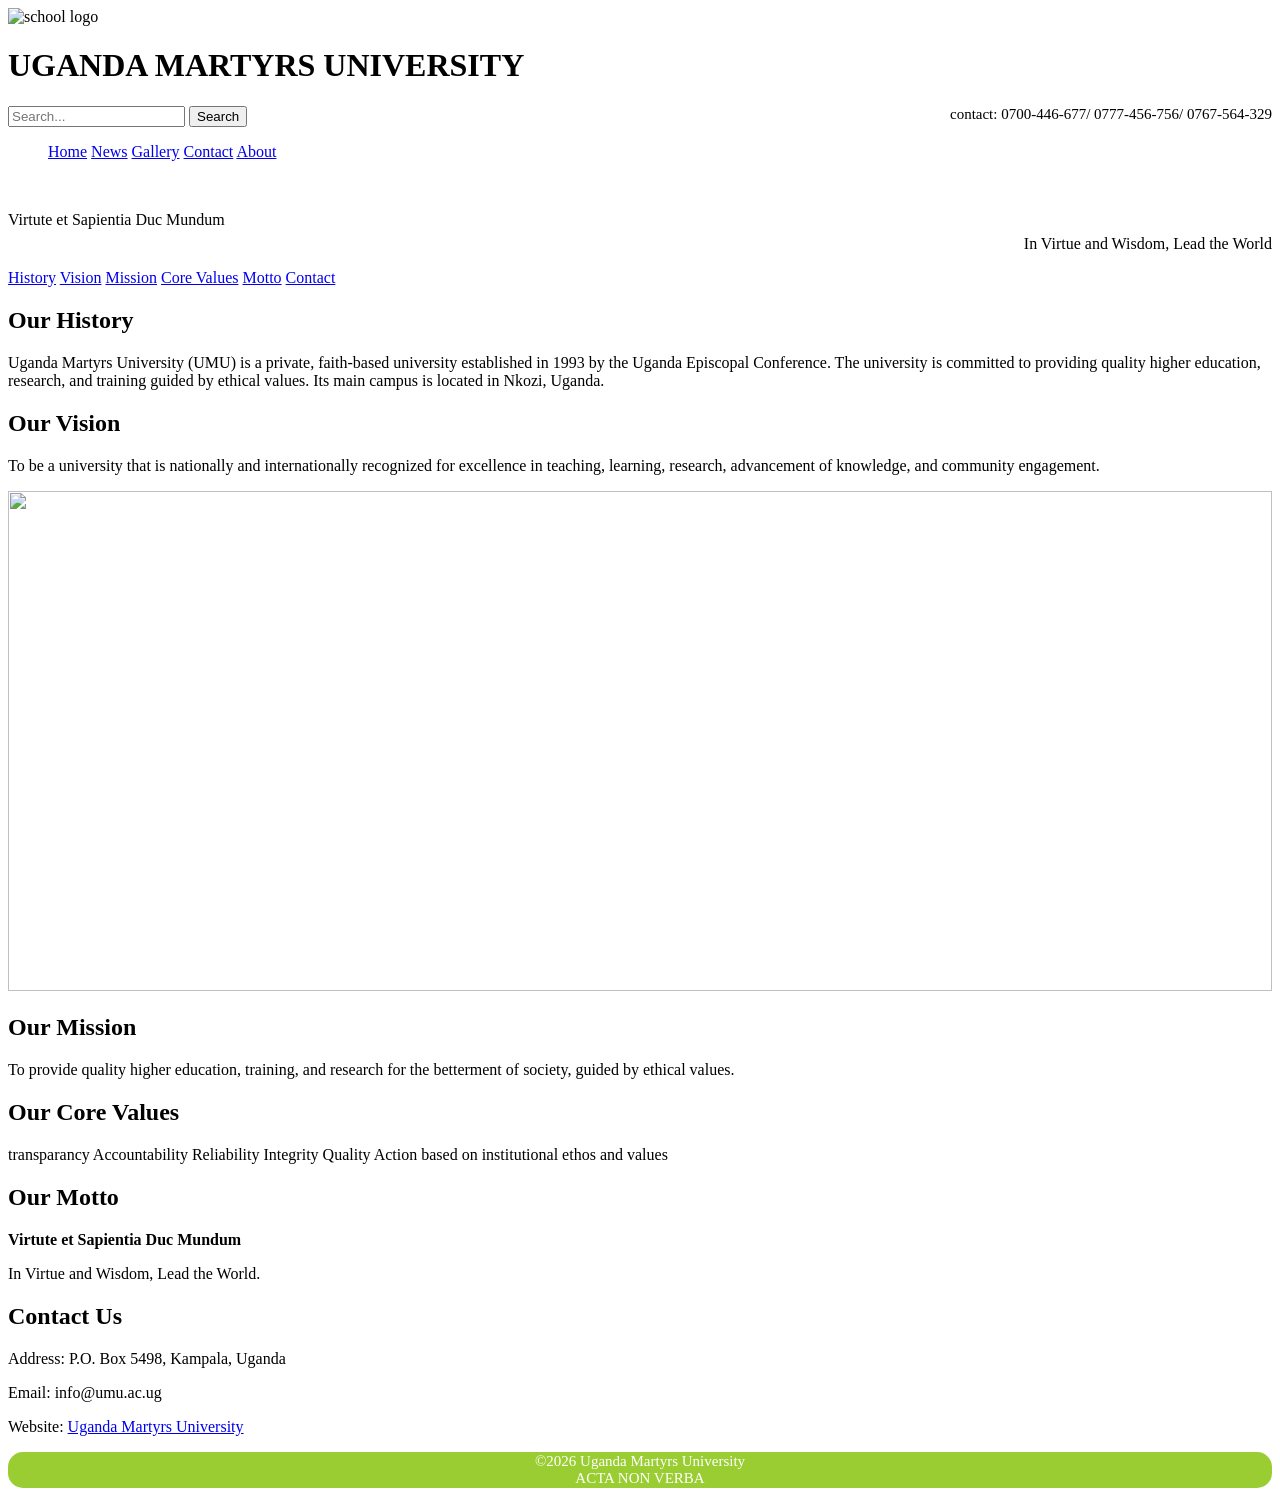
==== about.html @ 5848f0a1 "commit Added a new about page for Uganda Martyrs University, including sections for history, vision," ====
<!DOCTYPE html>
<html lang="en">
   <head>
   <meta charset="UTF-8">
   <meta name="viewport" content="width=device-width, initial-scale=1.0">
   <title>my homepage</title>
   <link rel="stylesheet" href="style.css">
</head>
<body>
     <div class="logo">
    <header>
       <img src="images/logo.png" class="logo" alt="school logo"  width="60px" height="50px">
    <div>
      <h1> UGANDA MARTYRS UNIVERSITY</h1>
      <div class="contact" style="text-align: center; float: right; font-size: 15px; color: black;">
    contact: 0700-446-677/ 0777-456-756/ 0767-564-329
      </div>
    </div>
    

    
    <form class="search">
            <input type="text" placeholder="Search...">
            <button type="submit">Search</button>
        </form>
    </header>
   

    <nav>

           <ul class="sidenav">
  <a class="active" href="index.html">Home</a>
  <a href="news.html">News</a>
  <a href="gallery.html">Gallery</a>
  <a href="contact.html">Contact</a>
  <a href="about.html">About</a>
</ul>
</nav>
<div>
<img src="images/images (2).jfif" alt=""width = 50%: length =55%:>
<img src="images/images (1).jfif" alt=""width =40%:length = 40%: >
<p>Virtute et Sapientia Duc Mundum</p>
<p style="text-align: right; margin-top: -10px;">In Virtue and Wisdom, Lead the World</p>
    </div>
<nav>
    <a href="#history">History</a>
    <a href="#vision">Vision</a>
    <a href="#mission">Mission</a>
    <a href="#values">Core Values</a>
    <a href="#motto">Motto</a>
    <a href="#contact">Contact</a>
</nav>

<div class="container">

    <section id="history">
        <h2>Our History</h2>
        <p>
            Uganda Martyrs University (UMU) is a private,
            faith-based university established in 1993 by
            the Uganda Episcopal Conference. The university
            is committed to providing quality higher education,
            research, and training guided by ethical values.
            Its main campus is located in Nkozi, Uganda.
        </p>
    </section>

    <section id="vision">
        <h2>Our Vision</h2>
        <p>
            To be a university that is nationally and
            internationally recognized for excellence in
            teaching, learning, research, advancement of
            knowledge, and community engagement.
        </p>
    </section>
    <img src="images/images.jfif" alt=""style="width: 100%; height: 500px;">

    <section id="mission">
        <h2>Our Mission</h2>
        <p>
            To provide quality higher education, training,
            and research for the betterment of society,
            guided by ethical values.
        </p>
    </section>

    <section id="values">
        <h2>Our Core Values</h2>

            <p>transparancy
            
              Accountability
            
              Reliability
             
              Integrity
            
              Quality
            
            Action based on institutional ethos and values</p> 
      
         </section>

    <section id="motto">
        <h2>Our Motto</h2>
        <p><strong>Virtute et Sapientia Duc Mundum</strong></p>
        <p>In Virtue and Wisdom, Lead the World.</p>
    </section>

    <section id="contact">
        <h2>Contact Us</h2>
        <p>Address: P.O. Box 5498, Kampala, Uganda</p>
        <p>Email: info@umu.ac.ug</p>
        <p>Website:
            <a href="https://umu.ac.ug/new/">
                Uganda Martyrs University
            </a>
        </p>
    </section>

</div>
 <footer
   style=" color: white;
    text-align: center;
    padding: 1px;
    background-color: yellowgreen;
    border-radius: 15px;
    font-size: 15px;">
    &copy2026 Uganda Martyrs University <br>
    ACTA NON VERBA
   </footer>
</body>
</html>
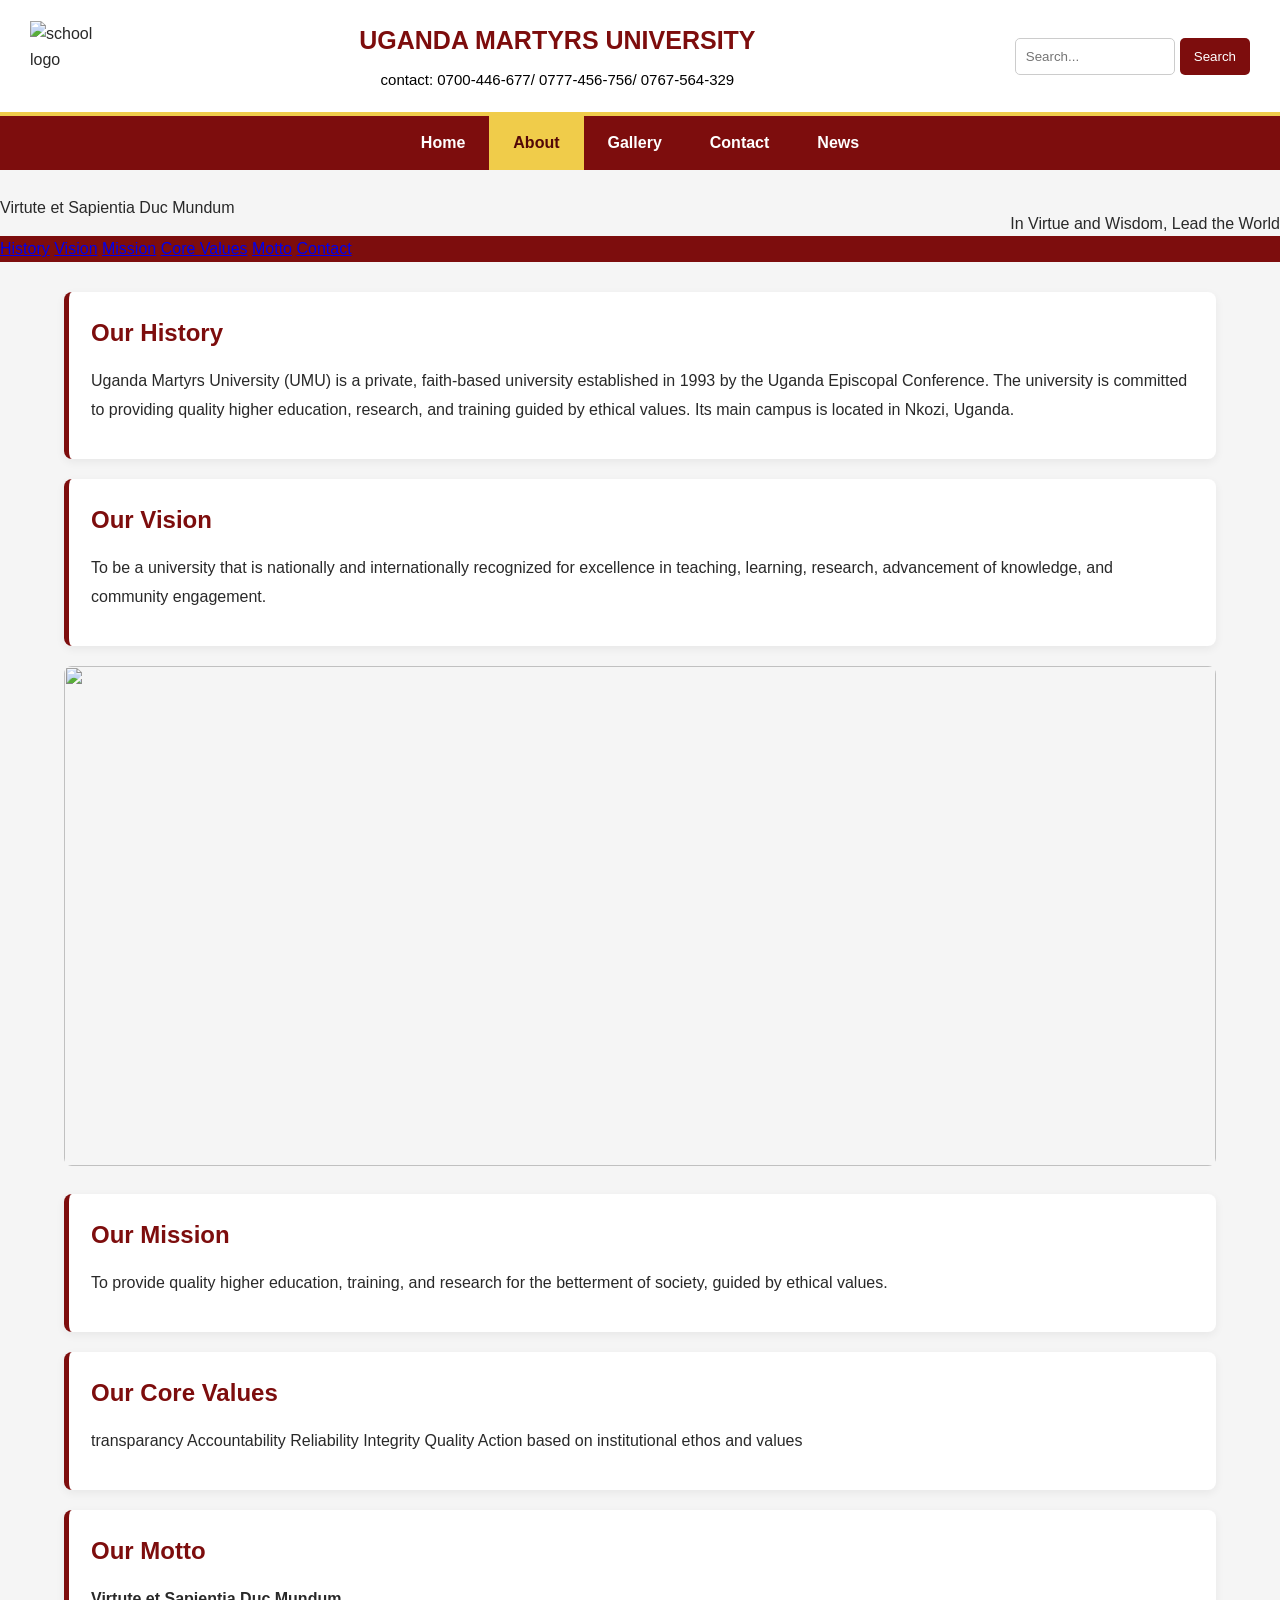
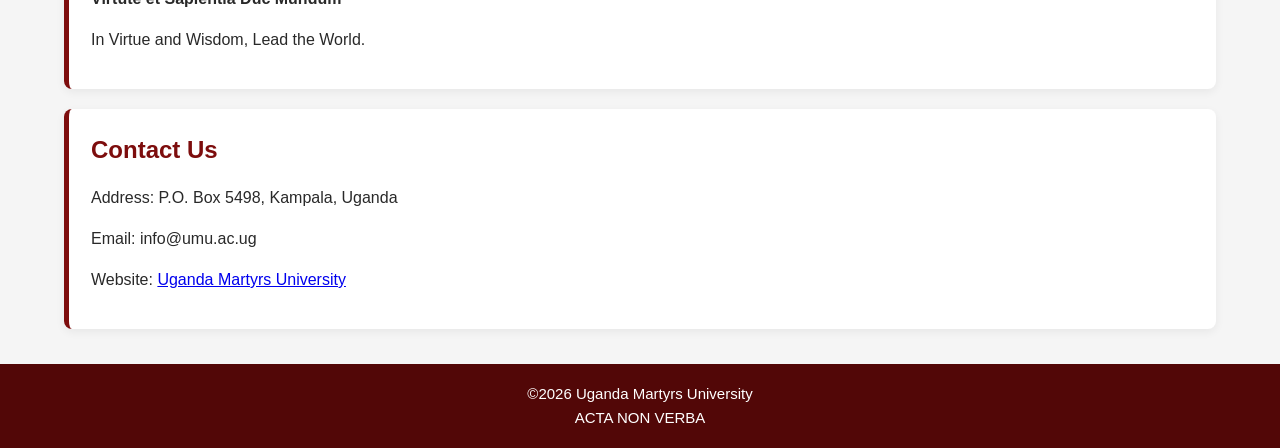
==== commit 150f5049: "Add files via upload" ====
--- a/about.html
+++ b/about.html
@@ -1,134 +1,134 @@
-<!DOCTYPE html>
-<html lang="en">
-   <head>
-   <meta charset="UTF-8">
-   <meta name="viewport" content="width=device-width, initial-scale=1.0">
-   <title>my homepage</title>
-   <link rel="stylesheet" href="style.css">
-</head>
-<body>
-     <div class="logo">
-    <header>
-       <img src="images/logo.png" class="logo" alt="school logo"  width="60px" height="50px">
-    <div>
-      <h1> UGANDA MARTYRS UNIVERSITY</h1>
-      <div class="contact" style="text-align: center; float: right; font-size: 15px; color: black;">
-    contact: 0700-446-677/ 0777-456-756/ 0767-564-329
-      </div>
-    </div>
-    
-
-    
-    <form class="search">
-            <input type="text" placeholder="Search...">
-            <button type="submit">Search</button>
-        </form>
-    </header>
-   
-
-    <nav>
-
-           <ul class="sidenav">
-  <a class="active" href="index.html">Home</a>
-  <a href="news.html">News</a>
-  <a href="gallery.html">Gallery</a>
-  <a href="contact.html">Contact</a>
-  <a href="about.html">About</a>
-</ul>
-</nav>
-<div>
-<img src="images/images (2).jfif" alt=""width = 50%: length =55%:>
-<img src="images/images (1).jfif" alt=""width =40%:length = 40%: >
-<p>Virtute et Sapientia Duc Mundum</p>
-<p style="text-align: right; margin-top: -10px;">In Virtue and Wisdom, Lead the World</p>
-    </div>
-<nav>
-    <a href="#history">History</a>
-    <a href="#vision">Vision</a>
-    <a href="#mission">Mission</a>
-    <a href="#values">Core Values</a>
-    <a href="#motto">Motto</a>
-    <a href="#contact">Contact</a>
-</nav>
-
-<div class="container">
-
-    <section id="history">
-        <h2>Our History</h2>
-        <p>
-            Uganda Martyrs University (UMU) is a private,
-            faith-based university established in 1993 by
-            the Uganda Episcopal Conference. The university
-            is committed to providing quality higher education,
-            research, and training guided by ethical values.
-            Its main campus is located in Nkozi, Uganda.
-        </p>
-    </section>
-
-    <section id="vision">
-        <h2>Our Vision</h2>
-        <p>
-            To be a university that is nationally and
-            internationally recognized for excellence in
-            teaching, learning, research, advancement of
-            knowledge, and community engagement.
-        </p>
-    </section>
-    <img src="images/images.jfif" alt=""style="width: 100%; height: 500px;">
-
-    <section id="mission">
-        <h2>Our Mission</h2>
-        <p>
-            To provide quality higher education, training,
-            and research for the betterment of society,
-            guided by ethical values.
-        </p>
-    </section>
-
-    <section id="values">
-        <h2>Our Core Values</h2>
-
-            <p>transparancy
-            
-              Accountability
-            
-              Reliability
-             
-              Integrity
-            
-              Quality
-            
-            Action based on institutional ethos and values</p> 
-      
-         </section>
-
-    <section id="motto">
-        <h2>Our Motto</h2>
-        <p><strong>Virtute et Sapientia Duc Mundum</strong></p>
-        <p>In Virtue and Wisdom, Lead the World.</p>
-    </section>
-
-    <section id="contact">
-        <h2>Contact Us</h2>
-        <p>Address: P.O. Box 5498, Kampala, Uganda</p>
-        <p>Email: info@umu.ac.ug</p>
-        <p>Website:
-            <a href="https://umu.ac.ug/new/">
-                Uganda Martyrs University
-            </a>
-        </p>
-    </section>
-
-</div>
- <footer
-   style=" color: white;
-    text-align: center;
-    padding: 1px;
-    background-color: yellowgreen;
-    border-radius: 15px;
-    font-size: 15px;">
-    &copy2026 Uganda Martyrs University <br>
-    ACTA NON VERBA
-   </footer>
-</body>
-</html>
+<!DOCTYPE html>
+<html lang="en">
+   <head>
+   <meta charset="UTF-8">
+   <meta name="viewport" content="width=device-width, initial-scale=1.0">
+   <title>my homepage</title>
+   <link rel="stylesheet" href="style.css">
+</head>
+<body>
+     <div class="logo">
+    <header>
+       <img src="images/logo.png" class="logo" alt="school logo"  width="60px" height="50px">
+    <div>
+      <h1> UGANDA MARTYRS UNIVERSITY</h1>
+      <div class="contact" style="text-align: center; float: right; font-size: 15px; color: black;">
+    contact: 0700-446-677/ 0777-456-756/ 0767-564-329
+      </div>
+    </div>
+    
+
+    
+    <form class="search">
+            <input type="text" placeholder="Search...">
+            <button type="submit">Search</button>
+        </form>
+    </header>
+   
+
+    <nav>
+
+           <ul class="sidenav">
+  <a href="index.html">Home</a>
+  <a class="active" href="about.html">About</a>
+  <a href="gallery.html">Gallery</a>
+  <a href="contact.html">Contact</a>
+  <a href="news.html">News</a>
+</ul>
+</nav>
+<div>
+<img src="images/images (2).jfif" alt=""width = 50%: length =55%:>
+<img src="images/images (1).jfif" alt=""width =40%:length = 40%: >
+<p>Virtute et Sapientia Duc Mundum</p>
+<p style="text-align: right; margin-top: -10px;">In Virtue and Wisdom, Lead the World</p>
+    </div>
+<nav>
+    <a href="#history">History</a>
+    <a href="#vision">Vision</a>
+    <a href="#mission">Mission</a>
+    <a href="#values">Core Values</a>
+    <a href="#motto">Motto</a>
+    <a href="#contact">Contact</a>
+</nav>
+
+<div class="container">
+
+    <section id="history">
+        <h2>Our History</h2>
+        <p>
+            Uganda Martyrs University (UMU) is a private,
+            faith-based university established in 1993 by
+            the Uganda Episcopal Conference. The university
+            is committed to providing quality higher education,
+            research, and training guided by ethical values.
+            Its main campus is located in Nkozi, Uganda.
+        </p>
+    </section>
+
+    <section id="vision">
+        <h2>Our Vision</h2>
+        <p>
+            To be a university that is nationally and
+            internationally recognized for excellence in
+            teaching, learning, research, advancement of
+            knowledge, and community engagement.
+        </p>
+    </section>
+    <img src="images/images.jfif" alt=""style="width: 100%; height: 500px;">
+
+    <section id="mission">
+        <h2>Our Mission</h2>
+        <p>
+            To provide quality higher education, training,
+            and research for the betterment of society,
+            guided by ethical values.
+        </p>
+    </section>
+
+    <section id="values">
+        <h2>Our Core Values</h2>
+
+            <p>transparancy
+            
+              Accountability
+            
+              Reliability
+             
+              Integrity
+            
+              Quality
+            
+            Action based on institutional ethos and values</p> 
+      
+         </section>
+
+    <section id="motto">
+        <h2>Our Motto</h2>
+        <p><strong>Virtute et Sapientia Duc Mundum</strong></p>
+        <p>In Virtue and Wisdom, Lead the World.</p>
+    </section>
+
+    <section id="contact">
+        <h2>Contact Us</h2>
+        <p>Address: P.O. Box 5498, Kampala, Uganda</p>
+        <p>Email: info@umu.ac.ug</p>
+        <p>Website:
+            <a href="https://umu.ac.ug/new/">
+                Uganda Martyrs University
+            </a>
+        </p>
+    </section>
+
+</div>
+ <footer
+   style=" color: white;
+    text-align: center;
+    padding: 1px;
+    background-color: yellowgreen;
+    border-radius: 15px;
+    font-size: 15px;">
+    &copy2026 Uganda Martyrs University <br>
+    ACTA NON VERBA
+   </footer>
+</body>
+</html>
--- a/style.css
+++ b/style.css
@@ -0,0 +1,446 @@
+
+/* GENERAL SETTINGS */
+* {
+    box-sizing: border-box;
+    margin: 0;
+    padding: 0;
+}
+
+body {
+    font-family: Arial, Helvetica, sans-serif;
+    background: #f5f5f5;
+    color: #292929;
+    line-height: 1.6;
+}
+
+/* HEADER */
+header {
+    display: flex;
+    align-items: center;
+    justify-content: space-between;
+    flex-wrap: wrap;
+    gap: 15px;
+    padding: 20px 30px;
+    background: white;
+    border-bottom: 4px solid #f0cc4a;
+}
+
+header img.logo {
+    width: 70px;
+    height: 70px;
+    object-fit: contain;
+}
+
+header h1 {
+    color: #7d0d0d;
+    font-size: 25px;
+}
+
+.contact {
+    margin-top: 8px;
+    float: none !important;
+}
+
+.search {
+    display: flex;
+    gap: 5px;
+}
+
+.search input {
+    width: 160px;
+    padding: 10px;
+    border: 1px solid #ccc;
+    border-radius: 5px;
+}
+
+.search button {
+    padding: 10px 14px;
+    background: #7d0d0d;
+    color: white;
+    border: none;
+    border-radius: 5px;
+    cursor: pointer;
+}
+
+/* NAVIGATION */
+nav {
+    background: #7d0d0d;
+}
+
+.sidenav {
+    display: flex;
+    justify-content: center;
+    flex-wrap: wrap;
+    list-style: none;
+}
+
+.sidenav a {
+    display: block;
+    color: white;
+    padding: 14px 24px;
+    font-weight: bold;
+    text-decoration: none;
+}
+
+.sidenav a:hover,
+.sidenav a.active {
+    background: #f0cc4a;
+    color: #520707;
+}
+
+/* MOTTO */
+.aticle {
+    padding: 14px;
+    text-align: center;
+    background: #f0cc4a;
+    color: #520707;
+    font-size: 17px;
+}
+
+/* WELCOME HEADING */
+body > h3:not(.aticle) {
+    margin: 25px 20px 15px;
+    color: #7d0d0d;
+    font-size: 27px;
+}
+
+/* WELCOME IMAGE */
+.picture {
+    display: block;
+    width: calc(100% - 40px);
+    max-width: 1100px;
+    height: 400px;
+    object-fit: cover;
+    margin: 0 auto 25px;
+    border-radius: 10px;
+}
+
+/* UNIVERSITY INFORMATION */
+.school-info-container {
+    max-width: 1200px;
+    margin: 25px auto;
+    padding: 0 20px;
+    display: grid;
+    grid-template-columns: repeat(2, minmax(0, 1fr));
+    gap: 20px;
+}
+
+.school-info-box {
+    padding: 22px;
+    background: white;
+    border-left: 5px solid #7d0d0d;
+    border-radius: 8px;
+    box-shadow: 0 4px 12px rgba(0,0,0,0.07);
+}
+
+.school-info-box p {
+    line-height: 1.8;
+}
+
+/* PROJECTS */
+.projects-container {
+    max-width: 1200px;
+    margin: 35px auto;
+    padding: 0 20px;
+    display: grid;
+    grid-template-columns: repeat(3, minmax(0, 1fr));
+    gap: 22px;
+}
+
+.project-box {
+    padding: 24px;
+    background: white;
+    border-radius: 10px;
+    border-top: 5px solid #7d0d0d;
+    box-shadow: 0 4px 15px rgba(0,0,0,0.08);
+    transition: transform 0.3s ease;
+}
+
+.project-box:hover {
+    transform: translateY(-5px);
+}
+
+.project-box h2 {
+    color: #7d0d0d;
+    font-size: 21px;
+    margin-bottom: 12px;
+    text-transform: capitalize;
+}
+
+.project-box p {
+    line-height: 1.8;
+}
+
+/* FOOTER */
+footer {
+    margin-top: 35px;
+    padding: 18px !important;
+    background: #520707 !important;
+    color: white;
+    text-align: center;
+    border-radius: 0 !important;
+}
+
+/* TABLETS */
+@media (max-width: 900px) {
+    header {
+        justify-content: center;
+        text-align: center;
+    }
+
+    .projects-container {
+        grid-template-columns: repeat(2, minmax(0, 1fr));
+    }
+
+    .picture {
+        height: 320px;
+    }
+}
+
+/* PHONES */
+@media (max-width: 600px) {
+    header h1 {
+        font-size: 21px;
+    }
+
+    .search {
+        width: 100%;
+        justify-content: center;
+    }
+
+    .search input {
+        flex: 1;
+        min-width: 0;
+    }
+
+    .sidenav a {
+        padding: 12px;
+        font-size: 14px;
+    }
+
+    .school-info-container,
+    .projects-container {
+        grid-template-columns: 1fr;
+    }
+
+    .picture {
+        height: 230px;
+    }
+
+    body > h3:not(.aticle) {
+        font-size: 23px;
+    }
+}
+
+/* GENERAL PAGE CONTAINER */
+.container,
+.news-container,
+.video-news,
+.map-section {
+    width: 90%;
+    max-width: 1200px;
+    margin: 30px auto;
+}
+
+/* PAGE HEADINGS */
+main h1,
+main h2,
+.container h1,
+.container h2 {
+    color: #7d0d0d;
+    margin-bottom: 15px;
+}
+
+/* NEWS ARTICLES */
+.news-container {
+    display: grid;
+    grid-template-columns: repeat(3, minmax(0, 1fr));
+    gap: 22px;
+}
+
+.news-card,
+.video-card,
+.info-card {
+    background: white;
+    padding: 20px;
+    border-radius: 10px;
+    box-shadow: 0 4px 12px rgba(0, 0, 0, 0.08);
+}
+
+.news-card img,
+.news-card video,
+.video-card img,
+.video-card video,
+.video-card iframe {
+    width: 100%;
+    max-width: 100%;
+    border: 0;
+    border-radius: 7px;
+}
+
+.news-card h2,
+.video-card h2 {
+    color: #7d0d0d;
+    margin: 12px 0;
+}
+
+.date {
+    color: #666;
+    font-size: 14px;
+    margin-bottom: 10px;
+}
+
+/* NEWS VIDEOS */
+.video-container {
+    display: grid;
+    grid-template-columns: repeat(3, minmax(0, 1fr));
+    gap: 22px;
+}
+
+.video-card iframe {
+    aspect-ratio: 16 / 9;
+}
+
+/* GALLERY */
+.gallery-container {
+    width: 90%;
+    max-width: 1200px;
+    margin: 30px auto;
+    display: grid;
+    grid-template-columns: repeat(3, minmax(0, 1fr));
+    gap: 20px;
+}
+
+.gallery-container img,
+.gallery-item img {
+    display: block;
+    width: 100%;
+    height: 250px;
+    object-fit: cover;
+    border-radius: 10px;
+    transition: transform 0.3s ease;
+}
+
+.gallery-container img:hover,
+.gallery-item img:hover {
+    transform: scale(1.03);
+}
+
+/* ABOUT US */
+#history,
+#vision,
+#mission,
+#values,
+#motto,
+#contact {
+    margin: 20px 0;
+    padding: 22px;
+    background: white;
+    border-left: 5px solid #7d0d0d;
+    border-radius: 8px;
+    box-shadow: 0 3px 10px rgba(0, 0, 0, 0.06);
+}
+
+.container p {
+    line-height: 1.8;
+    margin-bottom: 12px;
+}
+
+.container img {
+    max-width: 100%;
+    height: auto;
+    border-radius: 8px;
+}
+
+/* CONTACT INFORMATION */
+.contact-info {
+    display: grid;
+    grid-template-columns: repeat(2, minmax(0, 1fr));
+    gap: 20px;
+    margin: 20px 0;
+}
+
+.info-card h2 {
+    color: #7d0d0d;
+    margin-bottom: 10px;
+}
+
+/* CONTACT FORM */
+.contact-form {
+    max-width: 750px;
+    margin: 30px auto;
+    padding: 25px;
+    background: white;
+    border-radius: 10px;
+    box-shadow: 0 4px 12px rgba(0, 0, 0, 0.08);
+}
+
+.contact-form label {
+    display: block;
+    margin: 12px 0 5px;
+    font-weight: bold;
+}
+
+.contact-form input,
+.contact-form textarea,
+.contact-form select {
+    width: 100%;
+    padding: 12px;
+    border: 1px solid #ccc;
+    border-radius: 5px;
+    font: inherit;
+}
+
+.contact-form textarea {
+    min-height: 130px;
+    resize: vertical;
+}
+
+.contact-form button {
+    margin-top: 15px;
+    padding: 12px 22px;
+    background: #7d0d0d;
+    color: white;
+    border: none;
+    border-radius: 5px;
+    cursor: pointer;
+}
+
+.contact-form button:hover {
+    background: #520707;
+}
+
+/* MAP */
+.map-section iframe {
+    width: 100%;
+    min-height: 300px;
+    border: 0;
+    border-radius: 10px;
+}
+
+/* RESPONSIVE LAYOUT */
+@media (max-width: 900px) {
+    .news-container,
+    .video-container,
+    .gallery-container {
+        grid-template-columns: repeat(2, minmax(0, 1fr));
+    }
+}
+
+@media (max-width: 600px) {
+    .news-container,
+    .video-container,
+    .gallery-container,
+    .contact-info {
+        grid-template-columns: 1fr;
+    }
+
+    .gallery-container img,
+    .gallery-item img {
+        height: 220px;
+    }
+
+    .contact-form {
+        padding: 16px;
+    }
+}
